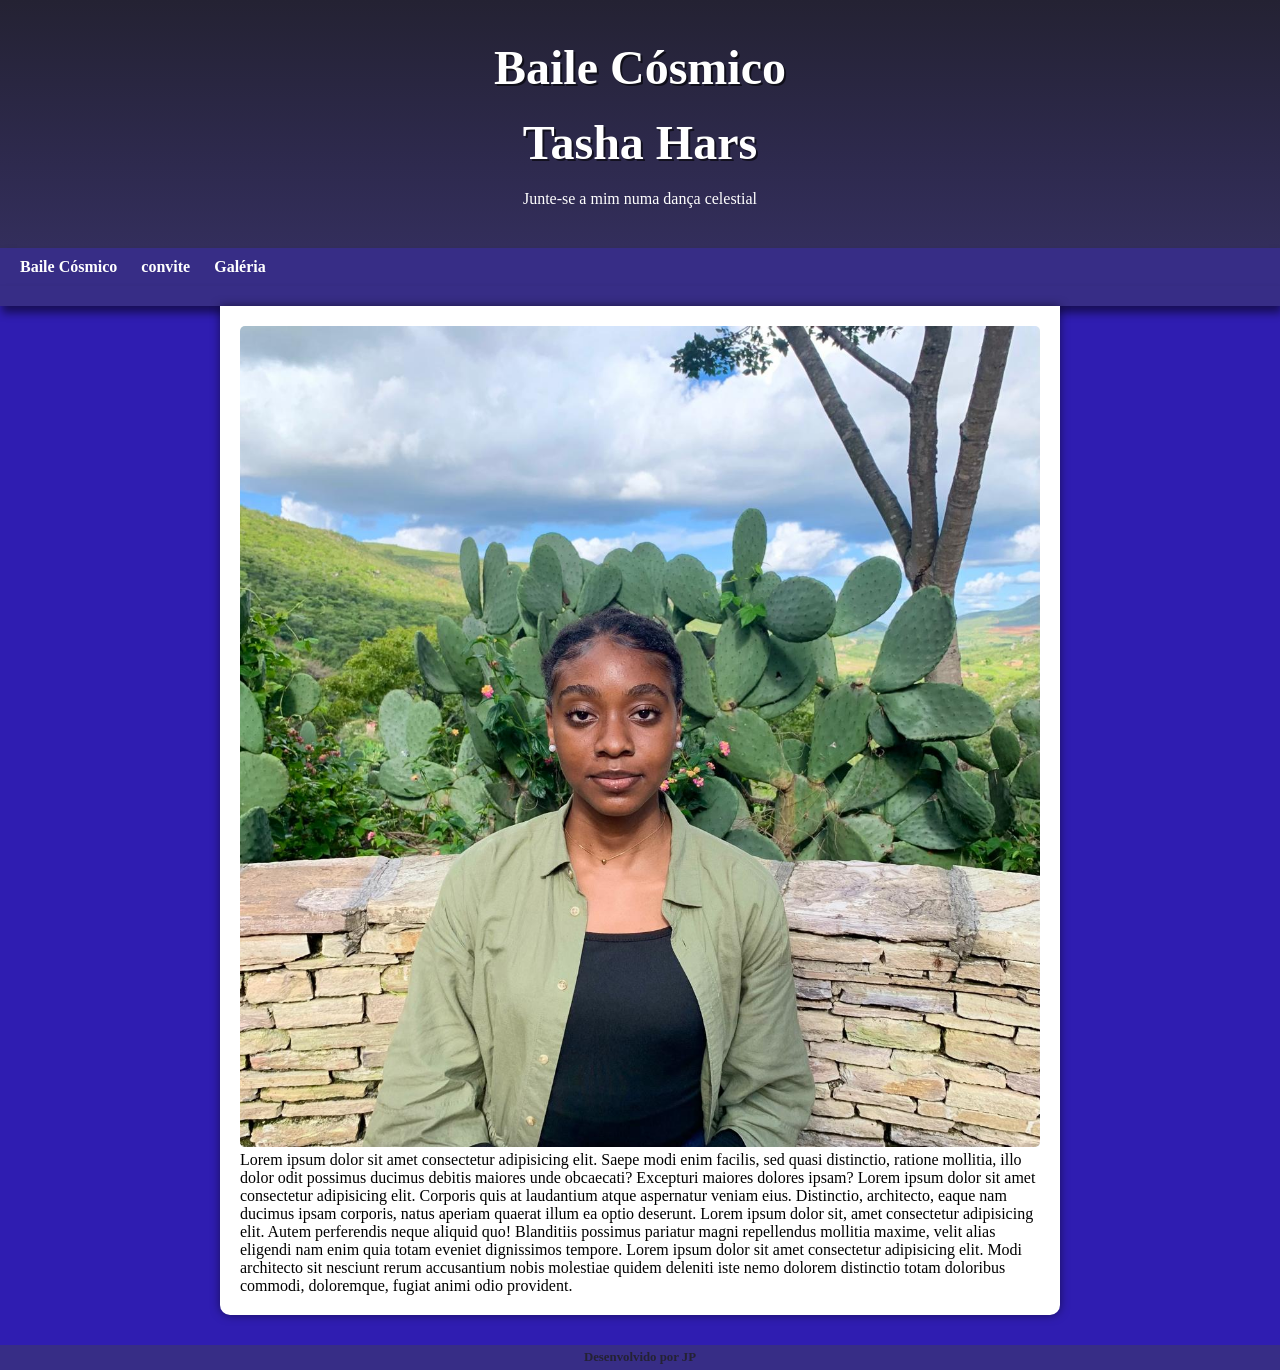
==== pages/index.html @ 89a1a410 "Started a new project" ====
<!DOCTYPE html>
<html lang="pt-br">
<head>
    <meta charset="UTF-8">
    <meta name="viewport" content="width=device-width, initial-scale=1.0">
    <title>Baile Cósmico</title>

    <link rel="stylesheet" href="../style/style.css ">

</head>
<body>
    
    <div>
        <header>
            <h1>Baile Cósmico</h1>
            <h2>Tasha Hars</h2>
            <p>Junte-se a mim numa dança celestial</p>
        </header>
    </div>
    <nav class="links">
        <a href="#">Baile Cósmico</a>
        <a href="#">convite</a>
        <a href="#">Galéria</a>

    </nav>
    <nav>

    </nav>
    <main>
        <article>

            <img src="../images/WhatsApp Image 2026-04-04 at 11.02.14 PM.jpeg" alt="minha foto">
          <p>Lorem ipsum dolor sit amet consectetur adipisicing elit. Saepe modi enim facilis, sed quasi distinctio, ratione mollitia, illo dolor odit possimus ducimus debitis maiores unde obcaecati? Excepturi maiores dolores ipsam? Lorem ipsum dolor sit amet consectetur adipisicing elit. Corporis quis at laudantium atque aspernatur veniam eius. Distinctio, architecto, eaque nam ducimus ipsam corporis, natus aperiam quaerat illum ea optio deserunt. Lorem ipsum dolor sit, amet consectetur adipisicing elit. Autem perferendis neque aliquid quo! Blanditiis possimus pariatur magni repellendus mollitia maxime, velit alias eligendi nam enim quia totam eveniet dignissimos tempore. Lorem ipsum dolor sit amet consectetur adipisicing elit. Modi architecto sit nesciunt rerum accusantium nobis molestiae quidem deleniti iste nemo dolorem distinctio totam doloribus commodi, doloremque, fugiat animi odio provident.
          </p>  
        </article>
    </main>
    <footer>
        <a href="#">Desenvolvido por JP</a>
    </footer>
</body>
</html>
---- style/style.css ----
@charset "utf-8"

:root {
    --cor01: #242233;
    --cor02: #332E5C;
    --cor03: #372D86;
    --cor04: #2F1DB1;
    --cor05: #2F1DB1;
    --cor06: #2F1DB1;
}

*{
    margin: 0px;
}

body {
    background-color: #2F1DB1;
}

header {
    background-image: linear-gradient(#242233, #332E5C);
    min-height: 150px;
    text-align: center;
    padding: 40px;
}

header > h1 {
    color: white;
    text-align: center;
    font-family: var(--fonte-destaque);
    margin-bottom: 20px;
    font-size: 3em;
    text-shadow: 2px 2px 0px rgba(0, 0, 0, 0.589);
   
}

header > h2 {
    color: white;
    text-align: center;
    margin-bottom: 20px;
    font-size: 3em;
    text-shadow: 2px 2px 0px rgba(0, 0, 0, 0.589);
}

header > p {
    text-align: center;
    color: white;
    
}

nav {
    background-color: #372D86;
    padding: 10px;
    box-shadow: 2px 7px 9px rgba(0, 0, 0, 0.493);
    
}



nav > a {
    color: white;
    padding: 10px;
    border-radius: 5px;
    padding-bottom: 5px;
    text-decoration: none;
    font-weight: bold;
    transition-duration: .5s;
}

nav > a:hover{
    background-color: #2F1DB1;
    color: #242233;

    
}

main {
    background-color: white;
    max-width: 800px;
    min-width: 300px;
    margin: auto;
    margin-bottom: 30px;
    box-shadow: 0px 0px 10px rgba(0, 0, 0, 0.5);
    border-bottom-left-radius: 10px;
    border-bottom-right-radius: 10px;
    padding: 20px;

}

article > img{
    border-radius: 5px;
    width: 100%;
    padding: auto;
}


footer {
    background-color: #372D86;
    color: #242233;
    text-align: center;
    padding: 5px;
    font-size: 0.8em;
    
}

footer a {
    color: #242233;
    font-weight: bold;
    text-decoration: none;
}
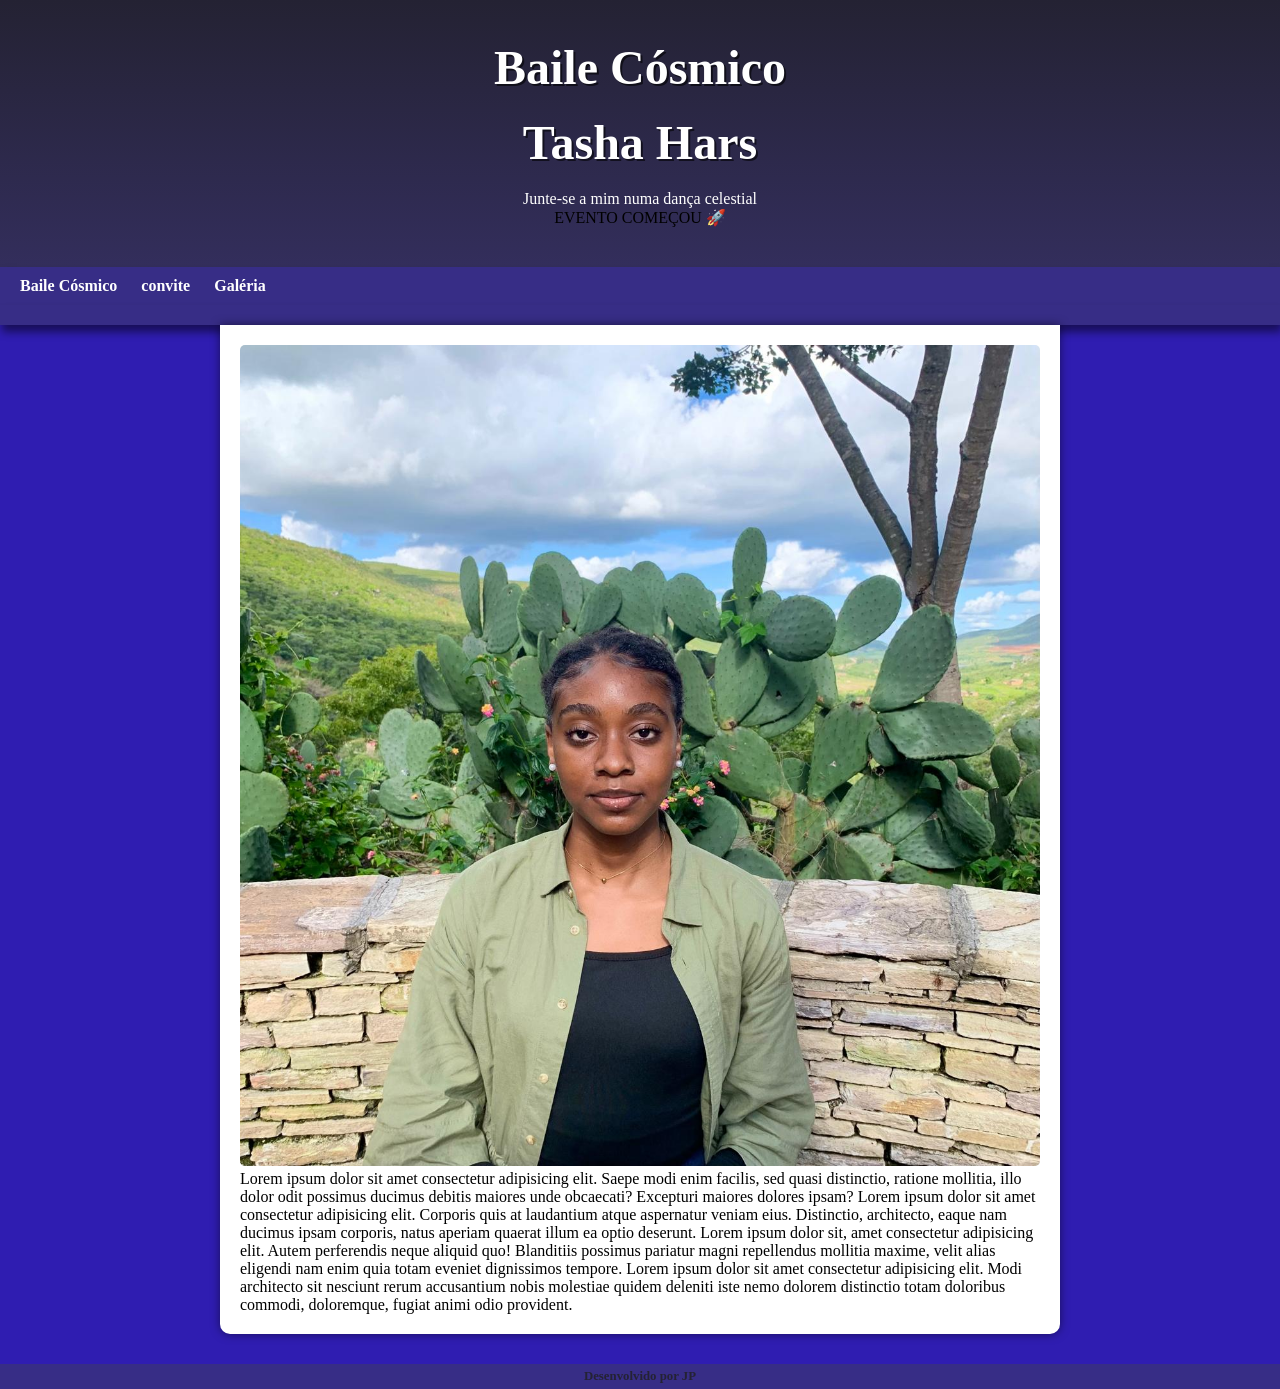
==== commit 2d95048d: "Added a timer" ====
--- a/pages/index.html
+++ b/pages/index.html
@@ -15,6 +15,24 @@
             <h1>Baile Cósmico</h1>
             <h2>Tasha Hars</h2>
             <p>Junte-se a mim numa dança celestial</p>
+            <div id="countdown">
+    <div class="time-box">
+        <span id="days">00</span>
+        <p>DAYS</p>
+    </div>
+    <div class="time-box">
+        <span id="hours">00</span>
+        <p>HOURS</p>
+    </div>
+    <div class="time-box">
+        <span id="minutes">00</span>
+        <p>MINUTES</p>
+    </div>
+    <div class="time-box">
+        <span id="seconds">00</span>
+        <p>SECONDS</p>
+    </div>
+</div>
         </header>
     </div>
     <nav class="links">
@@ -37,5 +55,34 @@
     <footer>
         <a href="#">Desenvolvido por JP</a>
     </footer>
+
+    
+
+<script>
+function atualizarCountdown() {
+    const destino = new Date("2026-07-27T00:00:00").getTime();
+    const agora = new Date().getTime();
+
+    const diferenca = destino - agora;
+
+    if (diferenca <= 0) {
+        document.getElementById("countdown").innerHTML = "EVENTO COMEÇOU 🚀";
+        return;
+    }
+
+    const dias = Math.floor(diferenca / (1000 * 60 * 60 * 24));
+    const horas = Math.floor((diferenca % (1000 * 60 * 60 * 24)) / (1000 * 60 * 60));
+    const minutos = Math.floor((diferenca % (1000 * 60 * 60)) / (1000 * 60));
+    const segundos = Math.floor((diferenca % (1000 * 60)) / 1000);
+
+    document.getElementById("days").textContent = dias;
+    document.getElementById("hours").textContent = horas;
+    document.getElementById("minutes").textContent = minutos;
+    document.getElementById("seconds").textContent = segundos;
+}
+
+setInterval(atualizarCountdown, 1000);
+atualizarCountdown();
+</script>
 </body>
 </html>
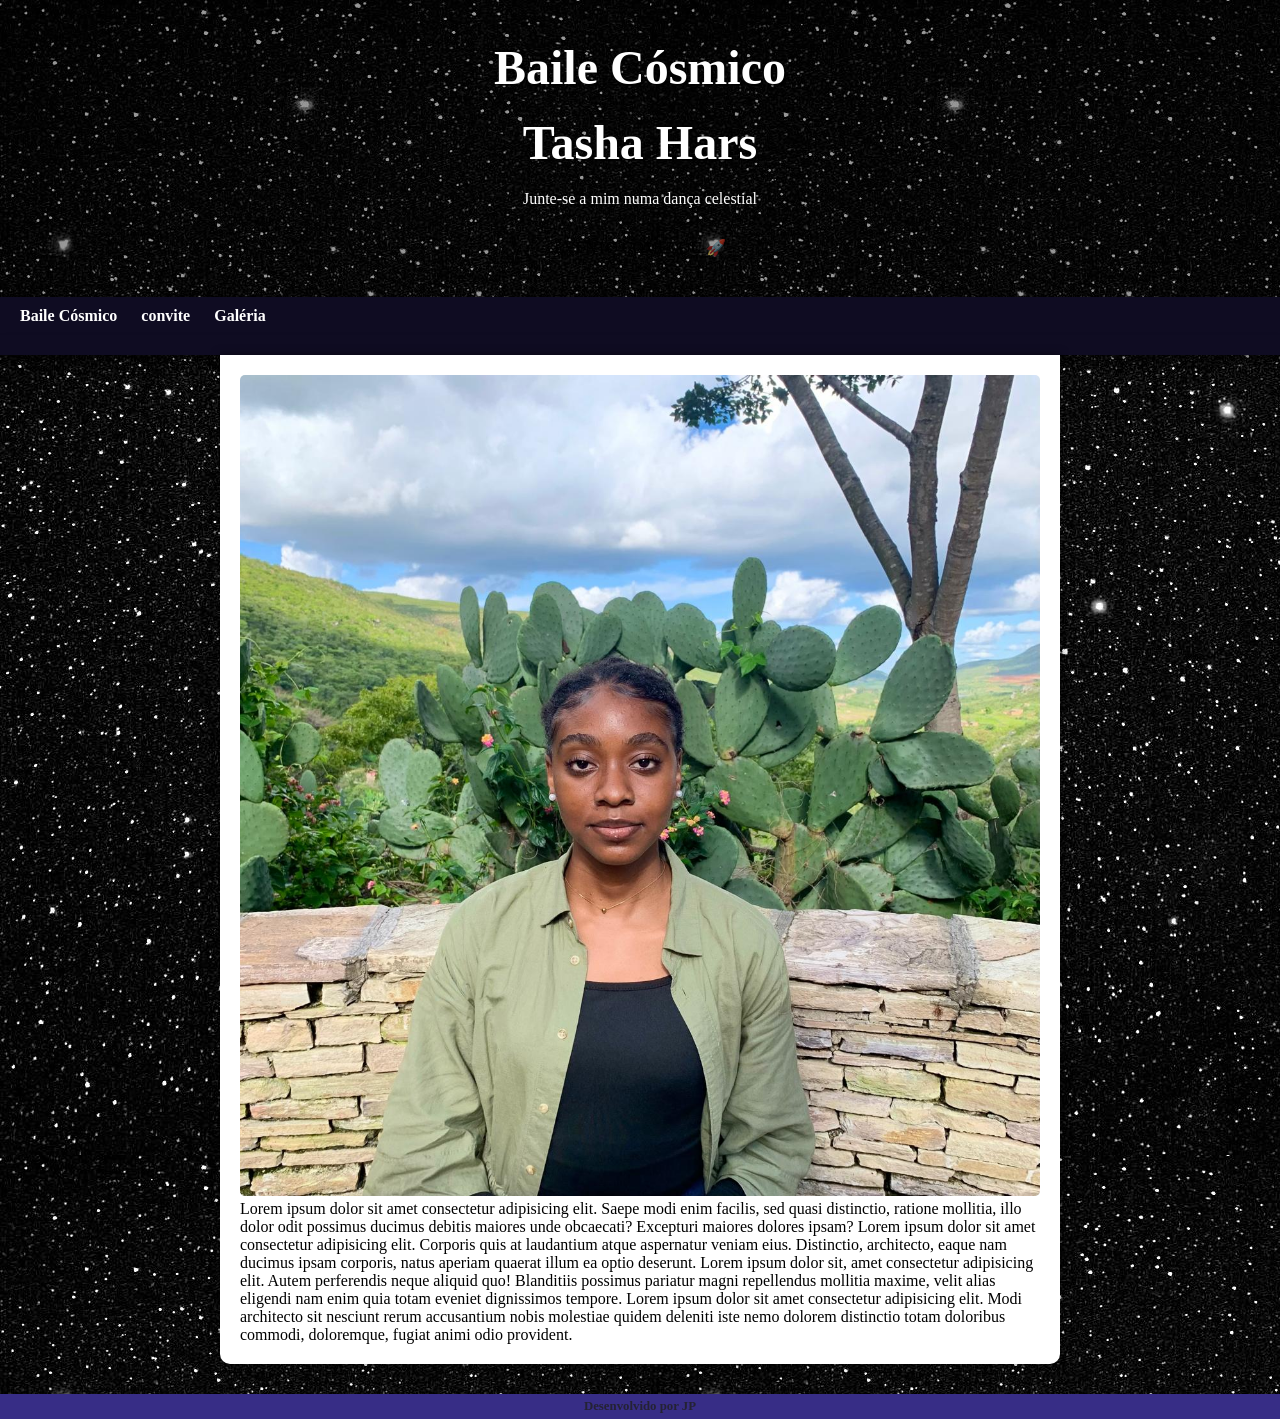
==== commit e144ee56: "Adjusted the header background" ====
--- a/pages/index.html
+++ b/pages/index.html
@@ -12,6 +12,9 @@
     
     <div>
         <header>
+             <video autoplay muted loop id="video-header">
+               <source src="../images/__explorenatures_20260419_2.mp4" type="video/mp4">
+              </video>
             <h1>Baile Cósmico</h1>
             <h2>Tasha Hars</h2>
             <p>Junte-se a mim numa dança celestial</p>
--- a/style/style.css
+++ b/style/style.css
@@ -14,14 +14,60 @@
 }
 
 body {
-    background-color: #2F1DB1;
+    background-image: url('../images/H5\ black\ sky\ background.jfif');
 }
 
+
+    
+#timer {
+    font-size: 70px;
+    color: #00ffcc;
+    margin-top: 20px;
+    font-family: monospace;
+    border: 2px solid #00ffcc;
+    display: inline-block;
+    padding: 10px 20px;
+    border-radius: 10px;
+    background-color: rgba(0, 0, 0, 0.5);
+}
+    
+
 header {
-    background-image: linear-gradient(#242233, #332E5C);
+    position: relative;
     min-height: 150px;
     text-align: center;
     padding: 40px;
+    overflow: hidden;
+}
+
+/* Vídeo como fundo */
+#video-header {
+    position: absolute;
+    top: 0;
+    left: 0;
+    width: 100%;
+    height: 100%;
+    object-fit: cover;
+    z-index: -1;
+}
+
+/* Conteúdo fica acima do vídeo */
+header > h1,
+header > h2,
+header > p {
+    position: relative;
+    z-index: 1;
+}
+
+header::after {
+    content: "";
+    position: absolute;
+    top: 0;
+    left: 0;
+    width: 100%;
+    height: 100%;
+    background: rgba(0, 0, 0, 0.4); /* escurece o vídeo */
+    z-index: 0;
 }
 
 header > h1 {
@@ -49,7 +95,7 @@
 }
 
 nav {
-    background-color: #372D86;
+    background-color: #0f0c22;
     padding: 10px;
     box-shadow: 2px 7px 9px rgba(0, 0, 0, 0.493);
     
@@ -110,7 +156,36 @@
 }
 
 
+#countdown {
+    display: flex;
+    justify-content: center;
+    gap: 20px;
+    margin-top: 30px;
+}
+
+.time-box {
+    background-color: rgba(0, 0, 0, 0.7);
+    border: 2px solid #00eaff;
+    border-radius: 12px;
+    padding: 15px 20px;
+    text-align: center;
+    min-width: 90px;
+    box-shadow: 0 0 15px #00eaff;
+}
+
+.time-box span {
+    font-size: 40px;
+    color: #00eaff;
+    font-family: monospace;
+    display: block;
+}
+
+.time-box p {
+    color: white;
+    font-size: 12px;
+    letter-spacing: 2px;
+    margin-top: 5px;
+}
 
 
 
-
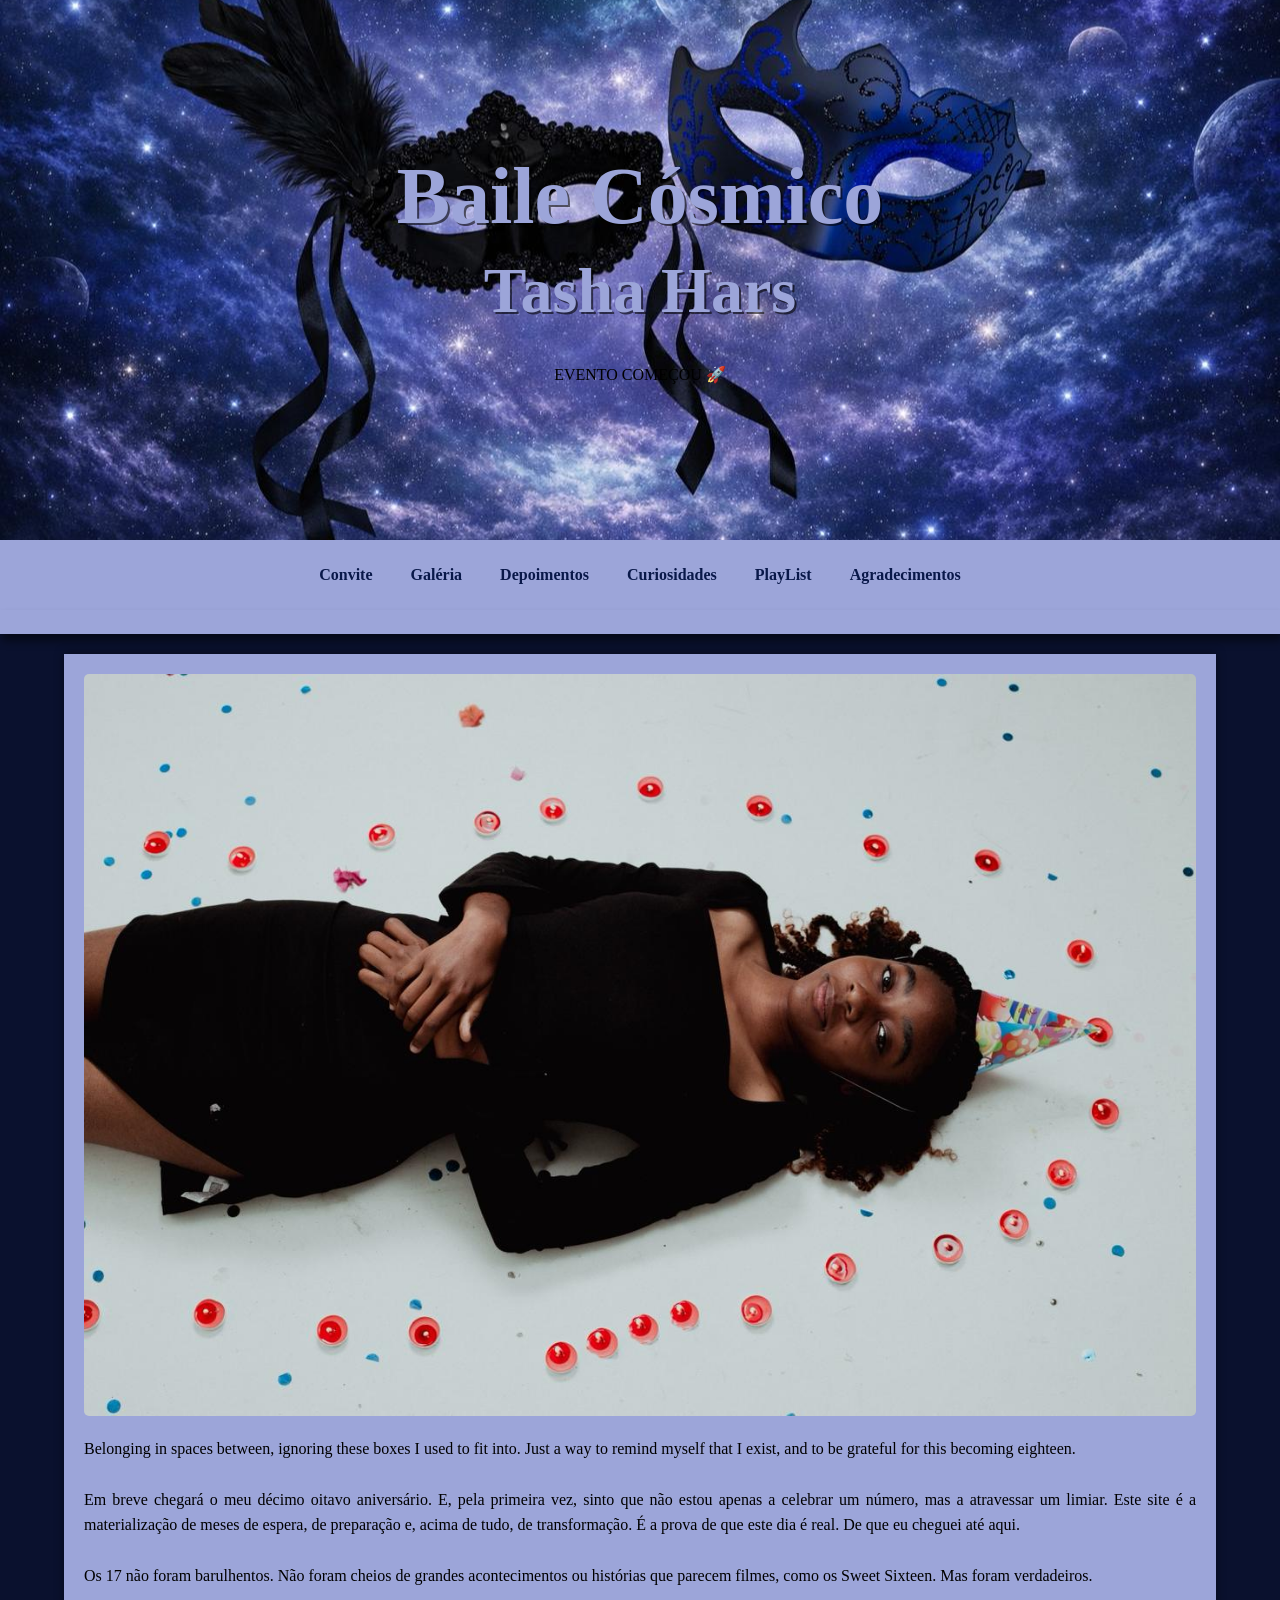
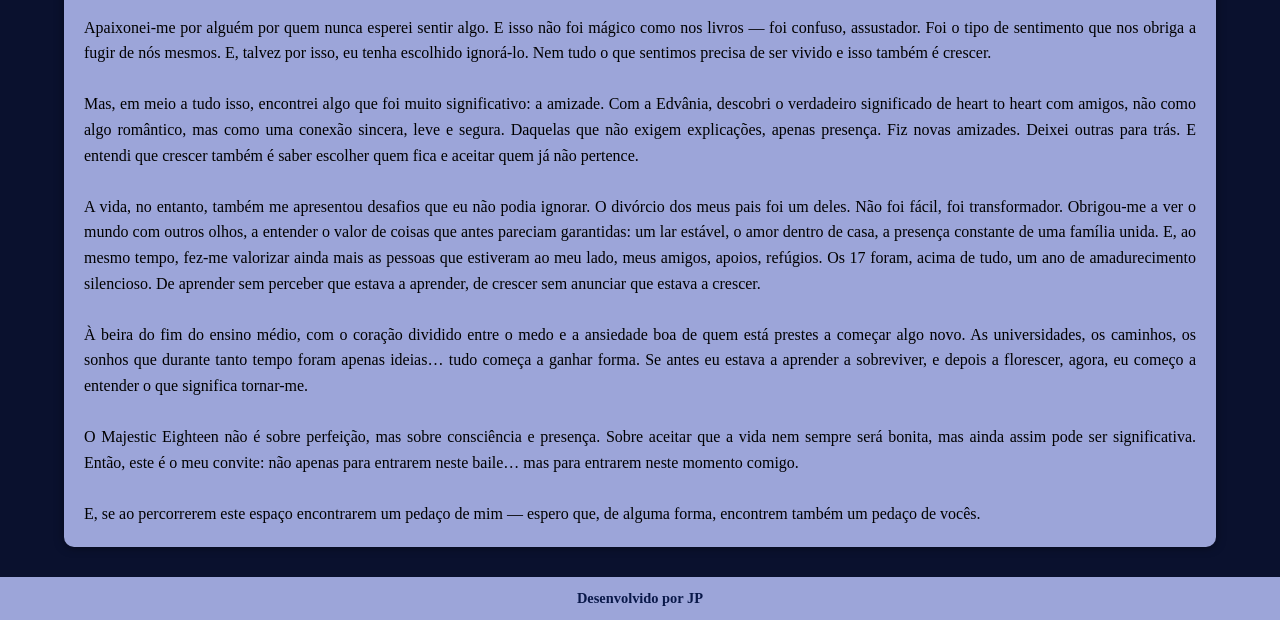
==== commit e984e1e0: "New background image and others updates" ====
--- a/pages/index.html
+++ b/pages/index.html
@@ -12,12 +12,8 @@
     
     <div>
         <header>
-             <video autoplay muted loop id="video-header">
-               <source src="../images/__explorenatures_20260419_2.mp4" type="video/mp4">
-              </video>
             <h1>Baile Cósmico</h1>
             <h2>Tasha Hars</h2>
-            <p>Junte-se a mim numa dança celestial</p>
             <div id="countdown">
     <div class="time-box">
         <span id="days">00</span>
@@ -39,9 +35,12 @@
         </header>
     </div>
     <nav class="links">
-        <a href="#">Baile Cósmico</a>
-        <a href="#">convite</a>
+        <a href="#">Convite</a>
         <a href="#">Galéria</a>
+        <a href="#">Depoimentos</a>
+        <a href="#">Curiosidades</a>
+        <a href="#">PlayList</a>
+        <a href="#">Agradecimentos</a>
 
     </nav>
     <nav>
@@ -50,8 +49,35 @@
     <main>
         <article>
 
-            <img src="../images/WhatsApp Image 2026-04-04 at 11.02.14 PM.jpeg" alt="minha foto">
-          <p>Lorem ipsum dolor sit amet consectetur adipisicing elit. Saepe modi enim facilis, sed quasi distinctio, ratione mollitia, illo dolor odit possimus ducimus debitis maiores unde obcaecati? Excepturi maiores dolores ipsam? Lorem ipsum dolor sit amet consectetur adipisicing elit. Corporis quis at laudantium atque aspernatur veniam eius. Distinctio, architecto, eaque nam ducimus ipsam corporis, natus aperiam quaerat illum ea optio deserunt. Lorem ipsum dolor sit, amet consectetur adipisicing elit. Autem perferendis neque aliquid quo! Blanditiis possimus pariatur magni repellendus mollitia maxime, velit alias eligendi nam enim quia totam eveniet dignissimos tempore. Lorem ipsum dolor sit amet consectetur adipisicing elit. Modi architecto sit nesciunt rerum accusantium nobis molestiae quidem deleniti iste nemo dolorem distinctio totam doloribus commodi, doloremque, fugiat animi odio provident.
+            <img src="../images/WhatsApp Image 2026-04-19 at 2.26.04 PM.jpeg">
+          <p>
+            Belonging in spaces between, ignoring these boxes I used to fit into. Just a way to remind myself that I exist, and to be grateful for this becoming eighteen.
+            <br>
+            <br>
+            Em breve chegará o meu décimo oitavo aniversário. E, pela primeira vez, sinto que não estou apenas a celebrar um número, mas a atravessar um limiar. Este site é a materialização de meses de espera, de preparação e, acima de tudo, de transformação. É a prova de que este dia é real. De que eu cheguei até aqui.
+            <br>
+            <br>
+            Os 17 não foram barulhentos. Não foram cheios de grandes acontecimentos ou histórias que parecem filmes, como os Sweet Sixteen. Mas foram verdadeiros.
+            <br>
+            <br>
+            Apaixonei-me por alguém por quem nunca esperei sentir algo. E isso não foi mágico como nos livros — foi confuso, assustador. Foi o tipo de sentimento que nos obriga a fugir de nós mesmos. E, talvez por isso, eu tenha escolhido ignorá-lo. Nem tudo o que sentimos precisa de ser vivido e isso também é crescer.
+            <br>
+            <br>
+            Mas, em meio a tudo isso, encontrei algo que foi muito significativo: a amizade. Com a Edvânia, descobri o verdadeiro significado de heart to heart com amigos, não como algo romântico, mas como uma conexão sincera, leve e segura. Daquelas que não exigem explicações, apenas presença. Fiz novas amizades. Deixei outras para trás. E entendi que crescer também é saber escolher quem fica e aceitar quem já não pertence.
+            <br>
+            <br>
+            A vida, no entanto, também me apresentou desafios que eu não podia ignorar. O divórcio dos meus pais foi um deles. Não foi fácil, foi transformador. Obrigou-me a ver o mundo com outros olhos, a entender o valor de coisas que antes pareciam garantidas: um lar estável, o amor dentro de casa, a presença constante de uma família unida. E, ao mesmo tempo, fez-me valorizar ainda mais as pessoas que estiveram ao meu lado, meus amigos, apoios, refúgios. Os 17 foram, acima de tudo, um ano de amadurecimento silencioso. De aprender sem perceber que estava a aprender, de crescer sem anunciar que estava a crescer.
+            <br>
+            <br>
+            À beira do fim do ensino médio, com o coração dividido entre o medo e a ansiedade boa de quem está prestes a começar algo novo. As universidades, os caminhos, os sonhos que durante tanto tempo foram apenas ideias… tudo começa a ganhar forma. Se antes eu estava a aprender a sobreviver, e depois a florescer, agora, eu começo a entender o que significa tornar-me.
+            <br>
+            <br>
+            O Majestic Eighteen não é sobre perfeição, mas sobre consciência e presença. Sobre aceitar que a vida nem sempre será bonita, mas ainda assim pode ser significativa. Então, este é o meu convite:
+            não apenas para entrarem neste baile… mas para entrarem neste momento comigo.
+            <br>
+            <br>
+            E, se ao percorrerem este espaço encontrarem um pedaço de mim —
+            espero que, de alguma forma, encontrem também um pedaço de vocês.
           </p>  
         </article>
     </main>
--- a/style/style.css
+++ b/style/style.css
@@ -1,4 +1,4 @@
-@charset "utf-8"
+@charset "utf-8";
 
 :root {
     --cor01: #242233;
@@ -7,185 +7,209 @@
     --cor04: #2F1DB1;
     --cor05: #2F1DB1;
     --cor06: #2F1DB1;
-}
-
-*{
-    margin: 0px;
+    --branco: #ffffff;
+    --azul-neon: #0726d6;
+    --cor-da-nav: #9CA5D9;
+}
+
+* {
+    margin: 0;
+    padding: 0;
+    box-sizing: border-box;
 }
 
 body {
-    background-image: url('../images/H5\ black\ sky\ background.jfif');
-}
-
-
+    background-color: #0A112E;
+    background-size: cover;
+    background-position: center;
+    background-attachment: fixed;
+    font-family: Georgia, serif;
+    line-height: 1.6;
+}
+
+header {
+    background-image: url("../images/WhatsApp Image 2026-04-19 at 4.10.04 PM.jpeg");
+    background-size: cover;
+    background-position: center;
+    position: relative;
+    min-height: 60vh;
+    text-align: center;
     
-#timer {
-    font-size: 70px;
-    color: #00ffcc;
-    margin-top: 20px;
-    font-family: monospace;
-    border: 2px solid #00ffcc;
-    display: inline-block;
-    padding: 10px 20px;
-    border-radius: 10px;
-    background-color: rgba(0, 0, 0, 0.5);
-}
-    
-
-header {
-    position: relative;
-    min-height: 150px;
-    text-align: center;
-    padding: 40px;
+    padding: 40px 16px;
     overflow: hidden;
-}
-
-/* Vídeo como fundo */
-#video-header {
-    position: absolute;
-    top: 0;
-    left: 0;
-    width: 100%;
-    height: 100%;
-    object-fit: cover;
-    z-index: -1;
-}
-
-/* Conteúdo fica acima do vídeo */
+    display: flex;
+    flex-direction: column;
+    justify-content: center;
+    gap: 16px;
+}
+
 header > h1,
 header > h2,
-header > p {
+header > p,
+#countdown {
     position: relative;
     z-index: 1;
-}
-
-header::after {
-    content: "";
-    position: absolute;
-    top: 0;
-    left: 0;
-    width: 100%;
-    height: 100%;
-    background: rgba(0, 0, 0, 0.4); /* escurece o vídeo */
-    z-index: 0;
+    
 }
 
 header > h1 {
-    color: white;
-    text-align: center;
-    font-family: var(--fonte-destaque);
-    margin-bottom: 20px;
-    font-size: 3em;
-    text-shadow: 2px 2px 0px rgba(0, 0, 0, 0.589);
-   
-}
+    color: #9CA5D9;
+    font-size: clamp(2.2rem, 8vw, 5rem);
+    text-shadow: 2px 2px 0 rgba(0, 0, 0, 0.589);
+    line-height: 1.1;
+}
+
 
 header > h2 {
-    color: white;
-    text-align: center;
-    margin-bottom: 20px;
-    font-size: 3em;
-    text-shadow: 2px 2px 0px rgba(0, 0, 0, 0.589);
-}
-
-header > p {
-    text-align: center;
-    color: white;
-    
-}
+    color: #9CA5D9;
+    font-size: clamp(1.8rem, 7vw, 4rem);
+    text-shadow: 2px 2px 0 rgba(0, 0, 0, 0.589);
+    line-height: 1.1;
+}
+
 
 nav {
-    background-color: #0f0c22;
-    padding: 10px;
+    background-color: #9CA5D9;
+    padding: 12px 16px;
     box-shadow: 2px 7px 9px rgba(0, 0, 0, 0.493);
-    
-}
-
-
+    display: flex;
+    justify-content: center;
+    flex-wrap: wrap;
+    gap: 10px;
+}
 
 nav > a {
-    color: white;
-    padding: 10px;
+    color: #091849;
+    padding: 10px 14px;
     border-radius: 5px;
-    padding-bottom: 5px;
     text-decoration: none;
     font-weight: bold;
-    transition-duration: .5s;
-}
-
-nav > a:hover{
-    background-color: #2F1DB1;
-    color: #242233;
-
-    
+    transition: 0.3s;
+}
+
+nav > a:hover {
+    background-color: #04173f;
+    color: #ffffff;
 }
 
 main {
-    background-color: white;
-    max-width: 800px;
-    min-width: 300px;
-    margin: auto;
-    margin-bottom: 30px;
+    background-color: var(--cor-da-nav);
+     width: 90%;
+    max-width: 1200px;
+    margin: 20px auto 30px auto;
     box-shadow: 0px 0px 10px rgba(0, 0, 0, 0.5);
     border-bottom-left-radius: 10px;
     border-bottom-right-radius: 10px;
     padding: 20px;
-
-}
-
-article > img{
+}
+
+article > img {
     border-radius: 5px;
     width: 100%;
-    padding: auto;
-}
-
+    height: auto;
+    display: block;
+    margin-bottom: 20px;
+}
+
+article > p {
+    font-size: 1rem;
+    text-align: justify;
+}
+br {
+    width: 20px;
+}
 
 footer {
-    background-color: #372D86;
-    color: #242233;
+    background-color: #9CA5D9;
+    color: #ffffff;
     text-align: center;
-    padding: 5px;
-    font-size: 0.8em;
-    
+    padding: 10px;
+    font-size: 0.9em;
 }
 
 footer a {
-    color: #242233;
+    color: #091849;
     font-weight: bold;
     text-decoration: none;
 }
 
-
 #countdown {
-    display: flex;
-    justify-content: center;
-    gap: 20px;
-    margin-top: 30px;
+    display: grid;
+    grid-template-columns: repeat(auto-fit, minmax(110px, 1fr));
+    gap: 16px;
+    margin-top: 20px;
+    width: min(100%, 700px);
+    margin-left: auto;
+    margin-right: auto;
 }
 
 .time-box {
     background-color: rgba(0, 0, 0, 0.7);
-    border: 2px solid #00eaff;
+    border: 2px solid var(--azul-neon);
     border-radius: 12px;
-    padding: 15px 20px;
+    padding: 16px 12px;
     text-align: center;
-    min-width: 90px;
-    box-shadow: 0 0 15px #00eaff;
+    min-width: 0;
+    box-shadow: 0 0 15px var(--azul-neon);
 }
 
 .time-box span {
-    font-size: 40px;
-    color: #00eaff;
+    font-size: clamp(2rem, 6vw, 3rem);
+    color: var(--azul-neon);
     font-family: monospace;
     display: block;
 }
 
 .time-box p {
-    color: white;
-    font-size: 12px;
+    color: #fafafa;
+    font-size: 0.8rem;
     letter-spacing: 2px;
     margin-top: 5px;
 }
 
-
-
+@media (max-width: 768px) {
+    header {
+        min-height: 70vh;
+        padding: 32px 14px;
+    }
+
+    main {
+        width: 95%;
+        padding: 16px;
+    }
+
+    article > p {
+        font-size: 0.95rem;
+    }
+}
+
+@media (max-width: 480px) {
+    header {
+        padding: 24px 12px;
+    }
+
+    nav {
+        gap: 6px;
+    }
+
+    nav > a {
+        font-size: 0.95rem;
+        padding: 8px 10px;
+    }
+
+    #countdown {
+        grid-template-columns: repeat(2, 1fr);
+    }
+
+    .time-box {
+        padding: 14px 10px;
+    }
+
+    article > p {
+        font-size: 0.92rem;
+    }
+}
+
+
+
+
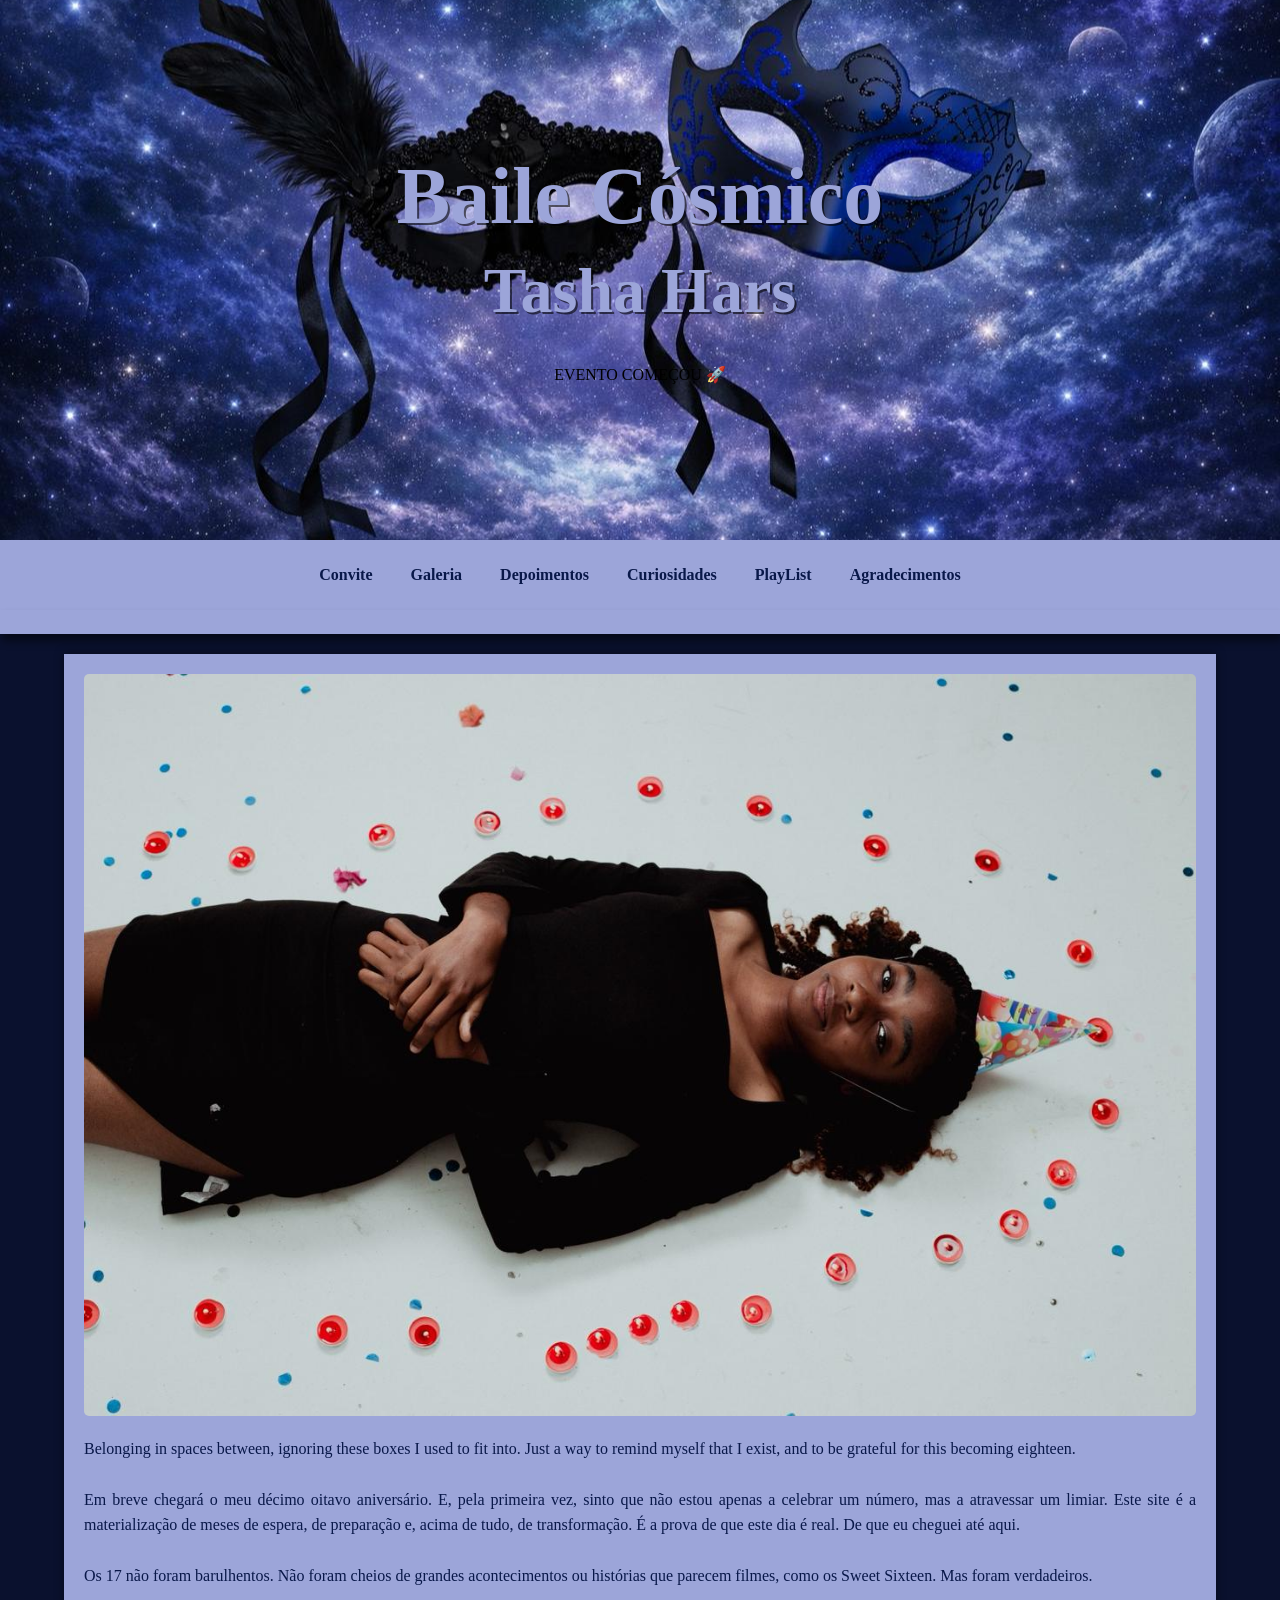
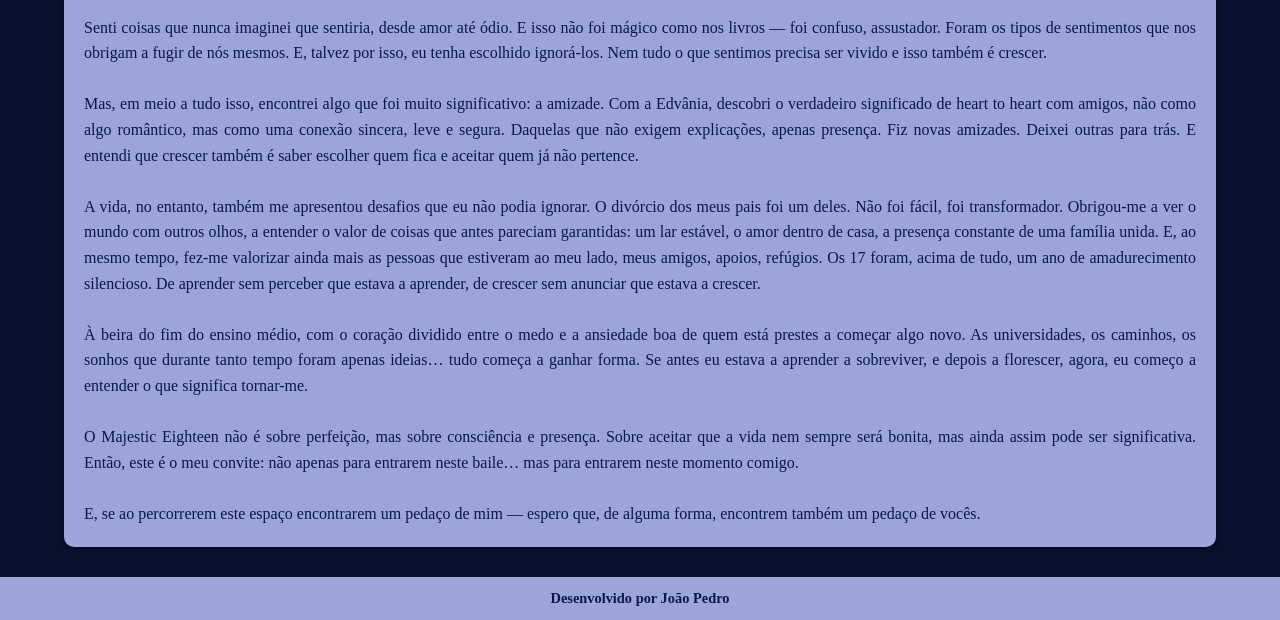
==== commit face2521: "Organizei e melhorei todo conteúdo" ====
--- a/pages/index.html
+++ b/pages/index.html
@@ -35,12 +35,12 @@
         </header>
     </div>
     <nav class="links">
-        <a href="#">Convite</a>
-        <a href="#">Galéria</a>
-        <a href="#">Depoimentos</a>
-        <a href="#">Curiosidades</a>
-        <a href="#">PlayList</a>
-        <a href="#">Agradecimentos</a>
+        <a href="convite.html">Convite</a>
+        <a href="galeria.html">Galeria</a>
+        <a href="depoimentos.html">Depoimentos</a>
+        <a href="curiosidades.html">Curiosidades</a>
+        <a href="playlist.html">PlayList</a>
+        <a href="agradecimentos.html">Agradecimentos</a>
 
     </nav>
     <nav>
@@ -49,7 +49,7 @@
     <main>
         <article>
 
-            <img src="../images/WhatsApp Image 2026-04-19 at 2.26.04 PM.jpeg">
+            <img src="../images/foto32.jpeg">
           <p>
             Belonging in spaces between, ignoring these boxes I used to fit into. Just a way to remind myself that I exist, and to be grateful for this becoming eighteen.
             <br>
@@ -60,7 +60,7 @@
             Os 17 não foram barulhentos. Não foram cheios de grandes acontecimentos ou histórias que parecem filmes, como os Sweet Sixteen. Mas foram verdadeiros.
             <br>
             <br>
-            Apaixonei-me por alguém por quem nunca esperei sentir algo. E isso não foi mágico como nos livros — foi confuso, assustador. Foi o tipo de sentimento que nos obriga a fugir de nós mesmos. E, talvez por isso, eu tenha escolhido ignorá-lo. Nem tudo o que sentimos precisa de ser vivido e isso também é crescer.
+            Senti coisas que nunca imaginei que sentiria, desde amor até ódio. E isso não foi mágico como nos livros — foi confuso, assustador. Foram os tipos de sentimentos que nos obrigam a fugir de nós mesmos. E, talvez por isso, eu tenha escolhido ignorá-los. Nem tudo o que sentimos precisa ser vivido e isso também é crescer.
             <br>
             <br>
             Mas, em meio a tudo isso, encontrei algo que foi muito significativo: a amizade. Com a Edvânia, descobri o verdadeiro significado de heart to heart com amigos, não como algo romântico, mas como uma conexão sincera, leve e segura. Daquelas que não exigem explicações, apenas presença. Fiz novas amizades. Deixei outras para trás. E entendi que crescer também é saber escolher quem fica e aceitar quem já não pertence.
@@ -82,7 +82,7 @@
         </article>
     </main>
     <footer>
-        <a href="#">Desenvolvido por JP</a>
+       <p>Desenvolvido por <a href="https://github.com/Joao-Mukoma-Dona-Pedro" target="_blank"> João Pedro</a></p> 
     </footer>
 
     
--- a/style/style.css
+++ b/style/style.css
@@ -1,5 +1,16 @@
 @charset "utf-8";
 
+@import url('https://fonts.googleapis.com/css2?family=Ephesis&family=Nunito:ital,wght@0,200..1000;1,200..1000&display=swap');
+
+@font-face {
+  font-family: "Papyrus";
+  src: url("../fonts/papyrus.ttf") format("truetype");
+}
+
+@font-face {
+  font-family: "Baskerville Old Face";
+  src: url("../fonts/BASKVILL.ttf") format("truetype");
+}
 :root {
     --cor01: #242233;
     --cor02: #332E5C;
@@ -10,6 +21,9 @@
     --branco: #ffffff;
     --azul-neon: #0726d6;
     --cor-da-nav: #9CA5D9;
+    --font01: "Ephesis", cursive;
+    --font02: "Baskerville Old Face", serif;
+    --font03: "Papyrus", fantasy;
 }
 
 * {
@@ -23,12 +37,12 @@
     background-size: cover;
     background-position: center;
     background-attachment: fixed;
-    font-family: Georgia, serif;
+    font-family: var(--font02);
     line-height: 1.6;
 }
 
 header {
-    background-image: url("../images/WhatsApp Image 2026-04-19 at 4.10.04 PM.jpeg");
+    background-image: url("../images/foto-header.jpeg");
     background-size: cover;
     background-position: center;
     position: relative;
@@ -52,8 +66,12 @@
     
 }
 
+
+
 header > h1 {
     color: #9CA5D9;
+    font-family: var(--font03);
+    font-style: normal;
     font-size: clamp(2.2rem, 8vw, 5rem);
     text-shadow: 2px 2px 0 rgba(0, 0, 0, 0.589);
     line-height: 1.1;
@@ -62,10 +80,88 @@
 
 header > h2 {
     color: #9CA5D9;
+    font-family: var(--font03);
+    font-style: normal;
     font-size: clamp(1.8rem, 7vw, 4rem);
     text-shadow: 2px 2px 0 rgba(0, 0, 0, 0.589);
     line-height: 1.1;
 }
+
+#countdown {
+    display: grid;
+    grid-template-columns: repeat(auto-fit, minmax(110px, 1fr));
+    gap: 16px;
+    margin-top: 20px;
+    width: min(100%, 700px);
+    margin-left: auto;
+    margin-right: auto;
+}
+
+.time-box {
+    background-color: rgba(0, 0, 0, 0.7);
+    border: 2px solid var(--azul-neon);
+    border-radius: 12px;
+    padding: 16px 12px;
+    text-align: center;
+    min-width: 0;
+    box-shadow: 0 0 15px var(--azul-neon);
+}
+
+.time-box span {
+    font-size: clamp(2rem, 6vw, 3rem);
+    color: var(--azul-neon);
+    font-family: monospace;
+    display: block;
+}
+
+.time-box p {
+    color: #fafafa;
+    font-size: 0.8rem;
+    letter-spacing: 2px;
+    margin-top: 5px;
+}
+
+@media (max-width: 768px) {
+    header {
+        min-height: 70vh;
+        padding: 32px 14px;
+    }
+
+    main {
+        width: 95%;
+        padding: 16px;
+    }
+
+    article > p {
+        font-size: 0.95rem;
+    }
+}
+
+@media (max-width: 480px) {
+    header {
+        padding: 24px 12px;
+    }
+
+    nav {
+        gap: 6px;
+    }
+
+    nav > a {
+        font-size: 0.95rem;
+        padding: 8px 10px;
+    }
+
+    #countdown {
+        grid-template-columns: repeat(2, 1fr);
+    }
+
+    .time-box {
+        padding: 14px 10px;
+    }
+
+    article > p {
+        font-size: 0.92rem;
+    }}
 
 
 nav {
@@ -82,6 +178,7 @@
     color: #091849;
     padding: 10px 14px;
     border-radius: 5px;
+    font-family: var(--font02);
     text-decoration: none;
     font-weight: bold;
     transition: 0.3s;
@@ -112,104 +209,30 @@
 }
 
 article > p {
+    color: #091849;
     font-size: 1rem;
     text-align: justify;
 }
 br {
     width: 20px;
+}
+
+footer > p, footer a {
+    color: #091849;
+    font-family: var(--font02);
+    font-weight: bold;
+    text-decoration: none;
+}
+
+footer >p > a:hover {
+    text-decoration: underline;
 }
 
 footer {
     background-color: #9CA5D9;
     color: #ffffff;
+    font-family: var(--font02);
     text-align: center;
     padding: 10px;
     font-size: 0.9em;
-}
-
-footer a {
-    color: #091849;
-    font-weight: bold;
-    text-decoration: none;
-}
-
-#countdown {
-    display: grid;
-    grid-template-columns: repeat(auto-fit, minmax(110px, 1fr));
-    gap: 16px;
-    margin-top: 20px;
-    width: min(100%, 700px);
-    margin-left: auto;
-    margin-right: auto;
-}
-
-.time-box {
-    background-color: rgba(0, 0, 0, 0.7);
-    border: 2px solid var(--azul-neon);
-    border-radius: 12px;
-    padding: 16px 12px;
-    text-align: center;
-    min-width: 0;
-    box-shadow: 0 0 15px var(--azul-neon);
-}
-
-.time-box span {
-    font-size: clamp(2rem, 6vw, 3rem);
-    color: var(--azul-neon);
-    font-family: monospace;
-    display: block;
-}
-
-.time-box p {
-    color: #fafafa;
-    font-size: 0.8rem;
-    letter-spacing: 2px;
-    margin-top: 5px;
-}
-
-@media (max-width: 768px) {
-    header {
-        min-height: 70vh;
-        padding: 32px 14px;
-    }
-
-    main {
-        width: 95%;
-        padding: 16px;
-    }
-
-    article > p {
-        font-size: 0.95rem;
-    }
-}
-
-@media (max-width: 480px) {
-    header {
-        padding: 24px 12px;
-    }
-
-    nav {
-        gap: 6px;
-    }
-
-    nav > a {
-        font-size: 0.95rem;
-        padding: 8px 10px;
-    }
-
-    #countdown {
-        grid-template-columns: repeat(2, 1fr);
-    }
-
-    .time-box {
-        padding: 14px 10px;
-    }
-
-    article > p {
-        font-size: 0.92rem;
-    }
-}
-
-
-
-
+}
